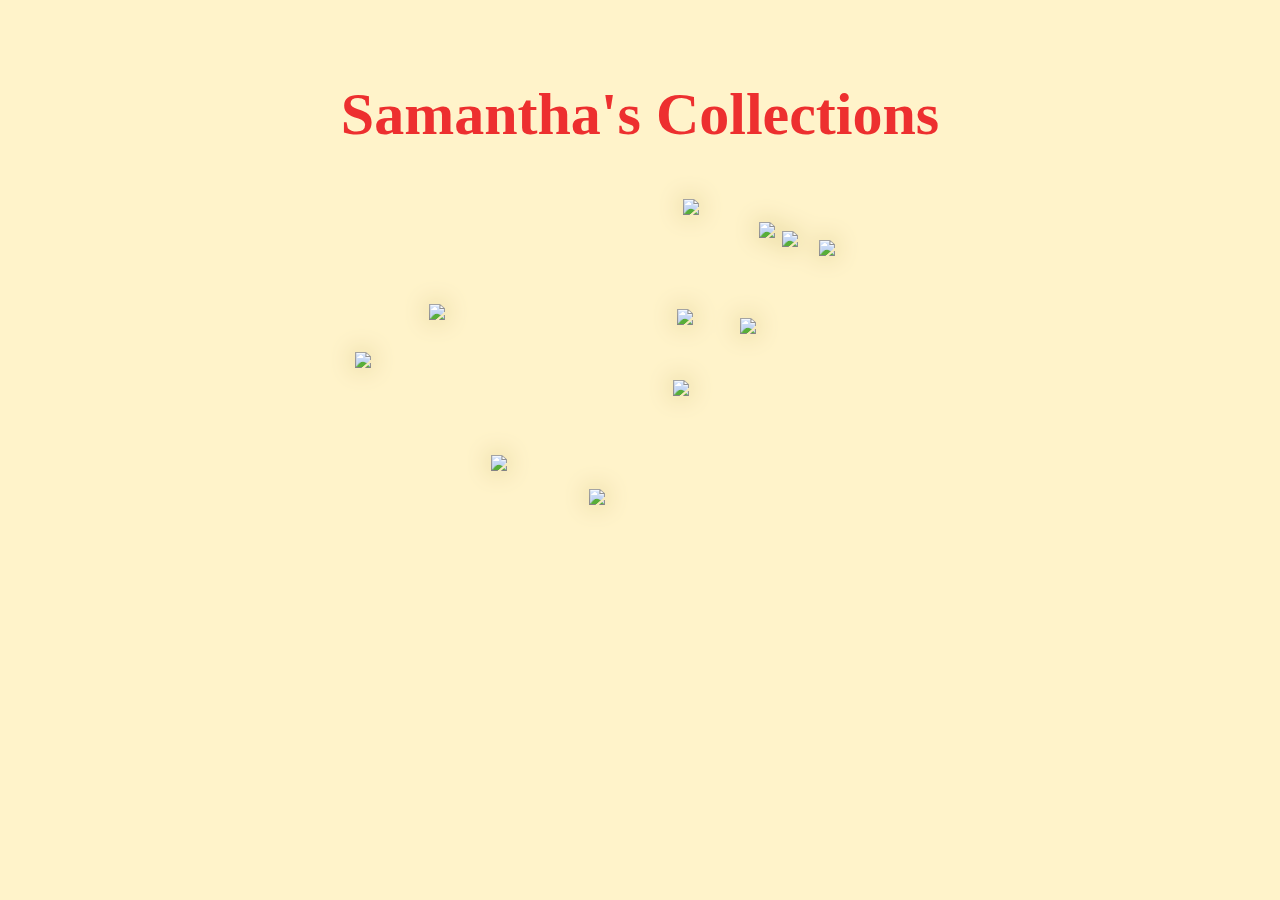
==== index.html @ 5c7df5fe "Add files via upload" ====
<!DOCTYPE html>
<html>
<head>
	<meta name="viewport" content="width=device-width, initial-scale=1">
	<link href="style.css" rel="stylesheet">
	<script defer src="script.js"></script>
	    <link href="images/favicon.png" rel="icon" >


</style>

</head>
<body>
	<h1>Samantha's Collections</h1>
	<img href="images/bow.png">
</div>
<div class="images">
	<div class="card"> 
		<a href="HC/HC 1/index.html">
		<img src="images/Card A.png"class="falling-image">
		</a>
	</div>
	<div class="card"> 
		<a href="HC/HC 2/index.html">
		<img src="images/Card 2.png"class="falling-image">
		</a>
	</div>
	<div class="card"> 
		<a href="HC/HC 3/index.html">
		<img src="images/Card 3.png"class="falling-image">
		</a>
	</div>
	<div class="card"> 
		<a href="HC/HC 4/index.html">
		<img src="images/Card 4.png"class="falling-image">
		</a>
	</div>
	<div class="card"> 
		<a href="HC/HC 5/index.html">
		<img src="images/Card 5.png"class="falling-image">
		</a>
	</div>
	<div class="card"> 
		<a href="HC/HC 6/index.html">
		<img src="images/Card 6.png"class="falling-image">
		</a>
	</div>
	<div class="card"> 
		<a href="HC/HC 7/index.html">
		<img src="images/Card 7.png"class="falling-image">
		</a>
	</div>
	<div class="card"> 
		<a href="HC/HC 8/index.html">
		<img src="images/Card 8.png"class="falling-image">
		</a>
	</div>
	<div class="card"> 
		<a href="HC/HC 9/index.html">
		<img src="images/Card 9.png"class="falling-image">
		</a>
	</div>
	<div class="card"> 
		<a href="HC/HC 10/index.html">
		<img src="images/Card 10.png"class="falling-image">
		</a>
	</div>
	<div class="card"> 
		<a href="HC/HC 11/index.html">
		<img src="images/Card 11.png"class="falling-image">
		</a>
	</div>
</div>
</body>
</html>
---- style.css ----
body {
	background-color: #FFF3CA;
}
h1 {
	font-family: PF Pixelscript;
	text-align: center;
	color: #ED2F2F;
	font-size: 60px;
	margin-top: 80px;
}
img {
	max-width: 167px;
	height: auto;
	padding: 10px;
}

.images {
	margin-top: 120px;
	display: flex;
	justify-content: center;
	filter: drop-shadow(0 0 0.75rem #d4c581);
}



.card:hover {
	transform: rotate(20deg);
}

@media (min-width: 400px)
{
	.images{
		flex-wrap: wrap;
	}
}
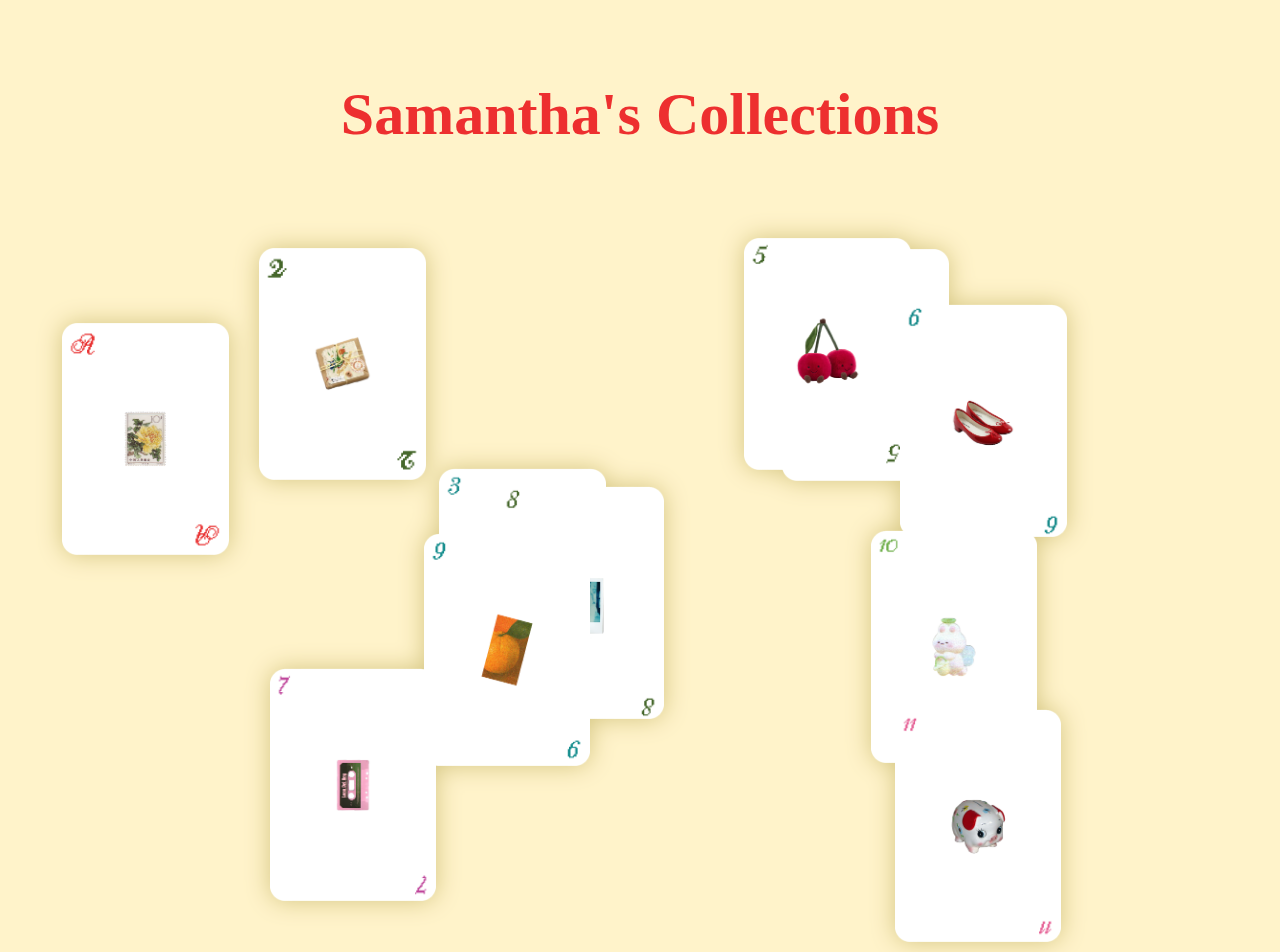
==== commit a5ad8ca7: "Update index.html" ====
--- a/index.html
+++ b/index.html
@@ -17,27 +17,27 @@
 <div class="images">
 	<div class="card"> 
 		<a href="HC/HC 1/index.html">
-		<img src="images/Card A.png"class="falling-image">
+		<img src="images/card A.png"class="falling-image">
 		</a>
 	</div>
 	<div class="card"> 
 		<a href="HC/HC 2/index.html">
-		<img src="images/Card 2.png"class="falling-image">
+		<img src="images/card 2.png"class="falling-image">
 		</a>
 	</div>
 	<div class="card"> 
 		<a href="HC/HC 3/index.html">
-		<img src="images/Card 3.png"class="falling-image">
+		<img src="images/card 3.png"class="falling-image">
 		</a>
 	</div>
 	<div class="card"> 
 		<a href="HC/HC 4/index.html">
-		<img src="images/Card 4.png"class="falling-image">
+		<img src="images/card 4.png"class="falling-image">
 		</a>
 	</div>
 	<div class="card"> 
 		<a href="HC/HC 5/index.html">
-		<img src="images/Card 5.png"class="falling-image">
+		<img src="images/card 5.png"class="falling-image">
 		</a>
 	</div>
 	<div class="card"> 
